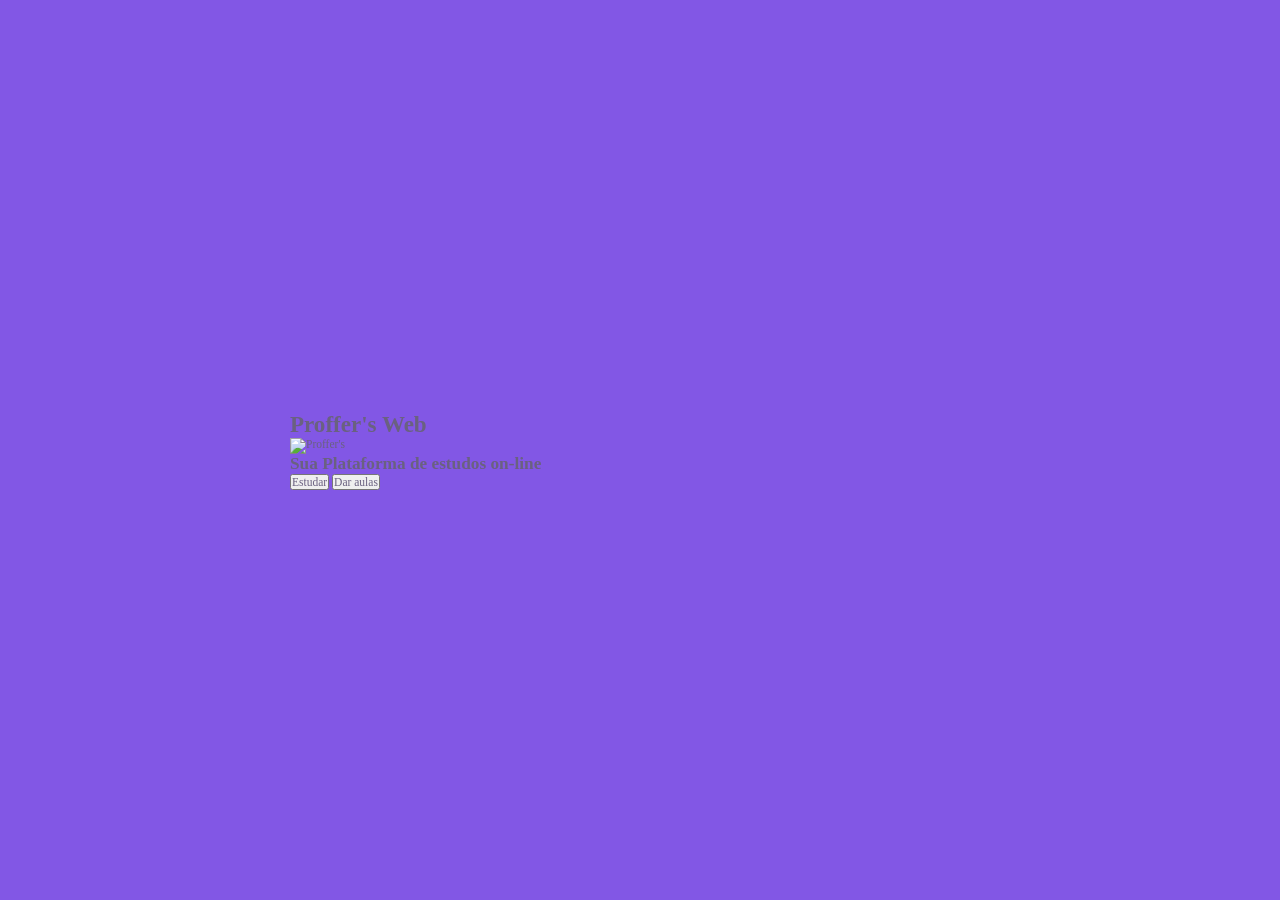
==== Index.html @ fcfc5ac1 "Desenvolvendo página index" ====
<!DOCTYPE html>
<html lang="pt_br"> <!-- Lang é um atributo para a língua que vai ser escrito o código-->
<head>
    <meta charset="UTF-8"> 
    <meta name="viewport" content="width=device-width, initial-scale=1.0">
    <title>Proffer"s Web | Plataforma de estudos</title>
    <!--Dentro do Head vai as nossas configurações-->
    <!--Alt + z , o VScode adapta ao tamanho da tela para trabalhar melhor -->

   <link rel="stylesheet" href="/styles/main.css">
   <link rel="stylesheet" href="/styles/partials/page-landing.css">
   <!--PARA CONECTAR AO CSS -->
   <!-- um / antes do "style.css" é pra dizer ao vs code que o arquivo está na pasta raiz -->
    <!--  .nomedaclasse PARA CHAMAR A CLASSE NO CSS  -->
    <!-- #id PRA CHAMAR O ID NO CSS id="nome do id" -->


    <link  href="https://fonts.googleapis.com/cs2?family=Archivo:wght@400;700&amp;family=Popins:wght@400;600amp;display=swap" rel="stylesheet">
  <!--Alt + z = para o vscode adaptar o código ao tamanho da tela aberta -->
</head>
<body id="page-landing">
    <!--Abrir o arquivo com a extensão live server para atualizar automaticamente no navegador-->

    

    <div id="container">
        <div class="logo-container">

            <h1>Proffer's Web</h1>
            <img src="" alt="Proffer's"> <!--alt = texto alternativo -->
            
            <h2>Sua Plataforma de estudos on-line</h2>

        </div>
        
        

        
        <button>Estudar</button>
        <button>Dar aulas</button>


    </div>

</body>
</html>
---- styles/main.css ----
:root {

    /* Variáveis em CSS */
--color-background:#F0F0F7; 
--color-primary-lighter:#9871F5;
--color-primary-light:#916BEA;
--color-primary:#8257E5;
--color-primary-dark:#774DD6;
--color-primary-darker:#6842C2;
--color-secondary:#04D361;
--color-secondary-dark:#04BF58;
--color-title-in-primary:#FFFFFF;
--color-text-in-primary:#D4C2FF;
--color-text-title:#32264D;
--color-text-complement:#9C98A6;
--color-text-base:#6A6180;
--color-line-in-white:#E6E6F0;
--color-input-background:#F8F8FC;
--color-button-text:#FFFFFF;
--color-box-base:#FFFFFF;
--color-box-footer:#FAFAFC;
--color-small-info:#C1BCCC;

/*tamanho da fonte 16px - 100% - 1 rem */
font-size: 60%; /*Controle das medidas rem*/    
}

* {
    margin: 0 ;
    padding: 0;
    box-sizing: border-box ;

}

#container {
    /*box model */
    /*padding: 10px 40px 60px 5px; preenchimento em sentido horário, cima,direita,baixo e esquerda */
    /*  podemos usar em apenas um padding ou margin, como no modelo acima, ou como no modelo abaixo */
    /*padding-top: 10px;  EMCIMA
    padding-bottom: 10px; EMBAIXO
    padding-left: 10px; 
    
    padding-right: 10px;*/
   /*padding: 50%;
    margin: 90px;*/
}

html, 
body {
    height: 100vh; /*HEIGHT = ALTURA */

}
body{
    
    background-color: var(--color-background);
    display: flex;
    align-items: center;
    justify-content: center;
}

body,
input,
button,
textarea {
/*font: 500 1.6rem Poppins; PODEMOS FAZER DESSA FORMA OU DA FORMA ABAIXO*/
font-weight: 500;  /*--PESO DA FONTE ---*/
font-family: Poppins; /*---ESTILO DA FONTE*/
font-size: 1.6rem; /*---TAMANHO DA FONTE -----*/
color: var(--color-text-base);
}
 
#container {
width: 90vw; /*WIDTH = LARGURA*/
max-width: 700px; /* LARGURA MÁXIMA */

}
---- styles/partials/page-landing.css ----
:root{

    font-size: 45%; /* modificar as medidas rem*/
}

#page-landing{
    background: var(--color-primary);

}
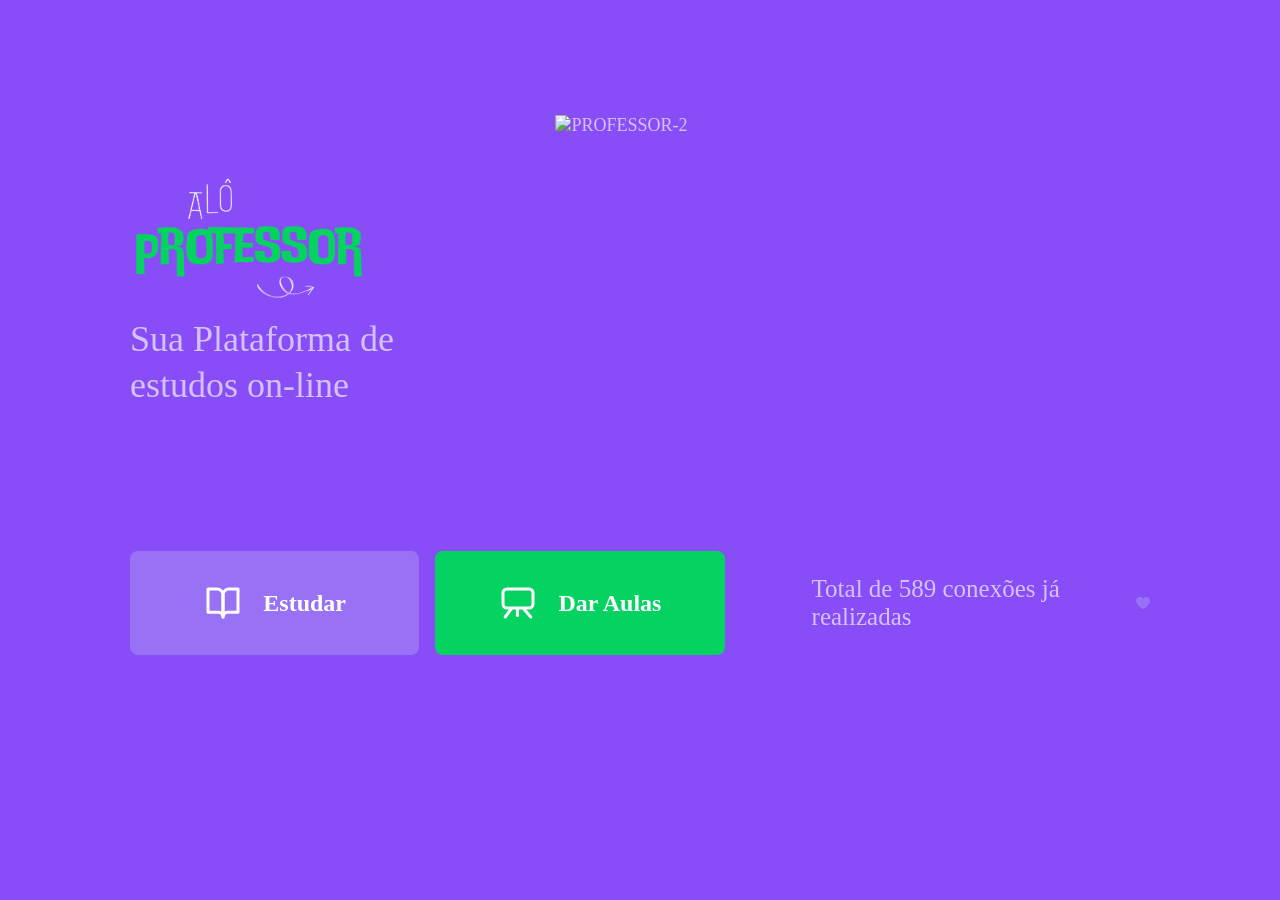
==== commit d5e789e2: "Index finalizado inicio do study" ====
--- a/Index.html
+++ b/Index.html
@@ -3,7 +3,7 @@
 <head>
     <meta charset="UTF-8"> 
     <meta name="viewport" content="width=device-width, initial-scale=1.0">
-    <title>Proffer"s Web | Plataforma de estudos</title>
+    <title>Alô Prof | Plataforma de estudos</title>
     <!--Dentro do Head vai as nossas configurações-->
     <!--Alt + z , o VScode adapta ao tamanho da tela para trabalhar melhor -->
 
@@ -22,25 +22,40 @@
     <!--Abrir o arquivo com a extensão live server para atualizar automaticamente no navegador-->
 
     
-
+    
     <div id="container">
         <div class="logo-container">
 
-            <h1>Proffer's Web</h1>
-            <img src="" alt="Proffer's"> <!--alt = texto alternativo -->
-            
+            <img class="PROFESSOR" src="/IMAGENS/ALO PROF.png" alt="PROFESSOR"> <!--alt = texto alternativo -->
+           
+     
             <h2>Sua Plataforma de estudos on-line</h2>
 
+           
+           
         </div>
-        
+        <img class="PROFESSOR-2" src="IMAGENS/GIF.gif" alt="PROFESSOR-2">
         
 
         
-        <button>Estudar</button>
-        <button>Dar aulas</button>
+        <div class="buttons-container">
+           <a class="study" href="/study.html">
+            <img src="/IMAGENS/icons/study.svg" alt="ESTUDAR">
+            Estudar 
 
+           </a> 
+          
+           <a class="give-classes" href="/give-classes.html">
+            <img src="/IMAGENS/icons/give-classes.svg" alt="Dar aulas">
+            Dar Aulas 
+           </a>
+        </div>
 
-    </div>
+            <p class="total-connections">
+            Total de 589 conexões já realizadas
+            <img src="IMAGENS/icons/purple-heart.svg" alt="Coração azul">
+            </p>    
+        </div>
 
 </body>
 </html>
--- a/styles/main.css
+++ b/styles/main.css
@@ -5,11 +5,11 @@
 --color-background:#F0F0F7; 
 --color-primary-lighter:#9871F5;
 --color-primary-light:#916BEA;
---color-primary:#8257E5;
+--color-primary:#894df8;
 --color-primary-dark:#774DD6;
 --color-primary-darker:#6842C2;
 --color-secondary:#04D361;
---color-secondary-dark:#04BF58;
+--color-secondary-dark:#75c096;
 --color-title-in-primary:#FFFFFF;
 --color-text-in-primary:#D4C2FF;
 --color-text-title:#32264D;
@@ -35,20 +35,22 @@
 
 #container {
     /*box model */
-    /*padding: 10px 40px 60px 5px; preenchimento em sentido horário, cima,direita,baixo e esquerda */
+   /* padding: 10px 40px 10px 5px ; preenchimento em sentido horário, cima,direita,baixo e esquerda */
     /*  podemos usar em apenas um padding ou margin, como no modelo acima, ou como no modelo abaixo */
-    /*padding-top: 10px;  EMCIMA
-    padding-bottom: 10px; EMBAIXO
-    padding-left: 10px; 
-    
-    padding-right: 10px;*/
-   /*padding: 50%;
-    margin: 90px;*/
+   /*padding-top: 10px;  EMCIMA */
+   /* padding-bottom: 40px; /* EMBAIXO */
+   /* padding-left: 40px; */ 
+   /* padding-right: 100px; */
+    padding: 40px;
+    margin: 60px;
+
+    width: 80px;
+    height: 300px;
 }
 
 html, 
 body {
-    height: 100vh; /*HEIGHT = ALTURA */
+    height: 50vh; /*HEIGHT = ALTURA */
 
 }
 body{
@@ -66,7 +68,7 @@
 /*font: 500 1.6rem Poppins; PODEMOS FAZER DESSA FORMA OU DA FORMA ABAIXO*/
 font-weight: 500;  /*--PESO DA FONTE ---*/
 font-family: Poppins; /*---ESTILO DA FONTE*/
-font-size: 1.6rem; /*---TAMANHO DA FONTE -----*/
+font-size: 1.8rem; /*---TAMANHO DA FONTE -----*/
 color: var(--color-text-base);
 }
  
@@ -74,4 +76,11 @@
 width: 90vw; /*WIDTH = LARGURA*/
 max-width: 700px; /* LARGURA MÁXIMA */
 
-}+}
+
+
+@media (min-width: 700px) {
+    :root {
+        font-size: 62.5%; /* Todo 1rem vai ser relativo a 10px */ 
+    }
+}
--- a/styles/partials/page-landing.css
+++ b/styles/partials/page-landing.css
@@ -1,10 +1,144 @@
-
-:root{
-
-    font-size: 45%; /* modificar as medidas rem*/
-}
 
 #page-landing{
     background: var(--color-primary);
 
-}+}
+#page-landing #container {
+
+color: var(--color-text-in-primary);
+}
+
+.logo-container img {
+    align-items: center;
+    height: 20rem; /* altura da imagem Alô Professor*/
+}
+
+.logo-container {
+    text-align: initial;
+    margin-bottom: 3.2rem;
+}
+
+.logo-container h2 { /*configuração de texto h2*/
+    font-weight: 500;
+    font-size: 3.6rem;
+    line-height: 4.6rem;
+    margin-top: 0.8rem;
+}
+
+.PROFESSOR-2 {
+
+    width: 100%;
+    height: 100%;
+
+}
+
+.buttons-container {
+    display: flex;
+    justify-content: center;
+    margin: 3.2rem 0;
+
+}
+
+.buttons-container a {
+    width: 30rem;
+    height: 10.4rem;
+
+    border-radius: 0.8rem; /*Arredondamento da borda*/
+    margin-right: 1.6rem;
+
+    font: 700 2.4rem Archivo;
+
+    display: flex;
+    align-items: center;
+    justify-content: center;
+
+    text-decoration: none;
+    color: var(--color-button-text);
+
+    transition: background 0.2s;
+}
+
+.buttons-container a img {
+    width: 4rem;
+    margin-right: 2.0rem;
+}
+
+.buttons-container a.study {
+    background: var(--color-primary-lighter);
+}
+
+.buttons-container a.study:hover {
+    background: var(--color-primary-light);
+}
+
+.buttons-container a.give-classes {
+    background: var(--color-secondary);
+    margin-right: 0;
+}
+
+.buttons-container a.give-classes:hover  {
+    background: var(--color-secondary-dark);
+
+}
+
+.total-connections {
+    font-size: 1.2rem;
+    display: flex;
+    align-items: center;
+    justify-content: center;
+}
+.total-connections img {
+    margin-left: 0.8rem;
+    justify-self: end;
+}
+
+#container p {
+    font-size: 2.5rem;
+}
+
+@media (max-width: 699px){
+    :root {
+        font-size: 40%;
+    }
+}
+
+@media (min-width: 1100px) {
+    #page-landing #container {
+        max-width: 1100px;
+        display: grid;
+        grid-template-columns: 2fr 1fr 2fr;
+        grid-template-rows: 350px 1fr;
+        grid-template-areas: 
+        "Aloprof image image"
+        "button button text";
+        column-gap: 87px;
+        row-gap: 86px;
+    }
+
+    .logo-container {
+        grid-area: Aloprof;
+        text-align: initial;
+        align-self: center;
+        margin: 0  ;
+
+    }
+
+    .logo-container img {
+        height: 130px;
+    }
+    .PROFESSOR-2 {
+        grid-area: image;
+        height: 350px;
+    }
+    .buttons-container {
+        grid-area: button;
+        justify-content: flex-start;
+        margin: 0;
+    }
+    .total-connections {
+        grid-area: text;
+        justify-self: end;
+        font-size: 0.8rem;
+    }
+
+}
